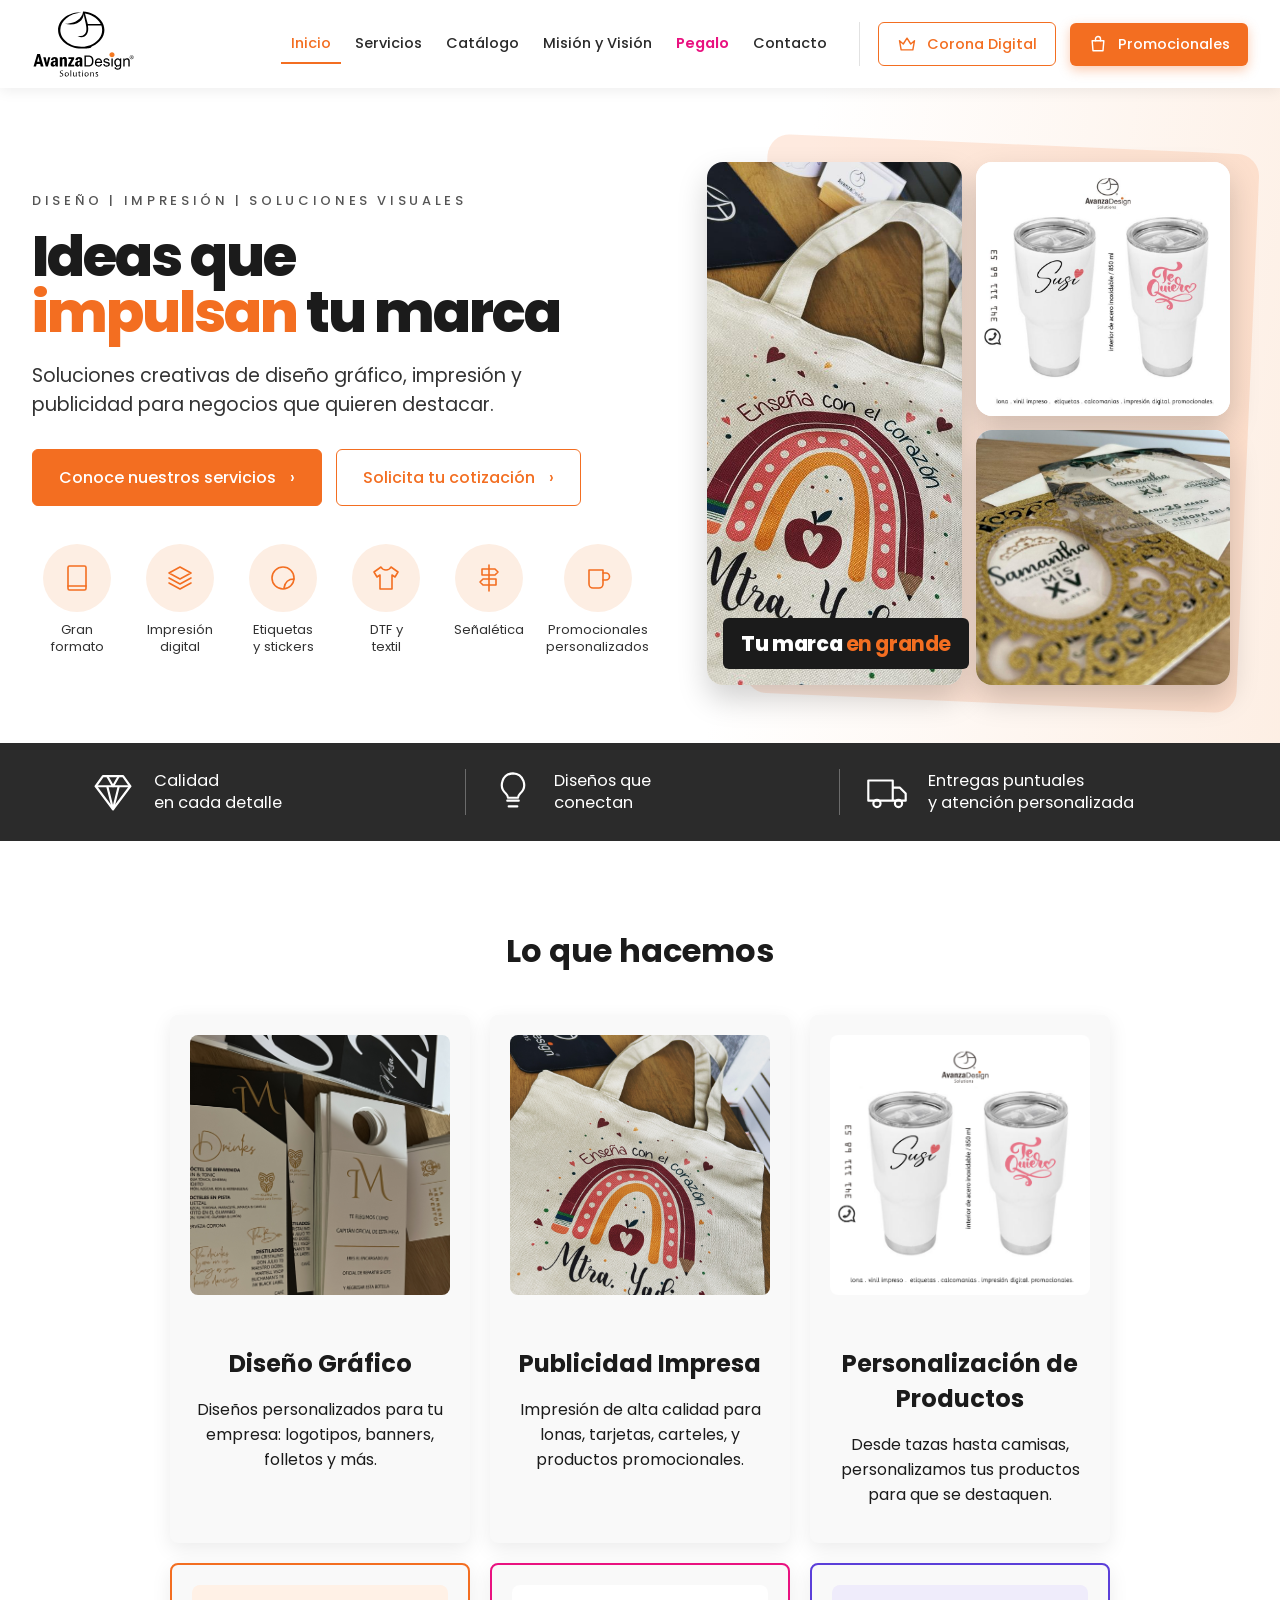
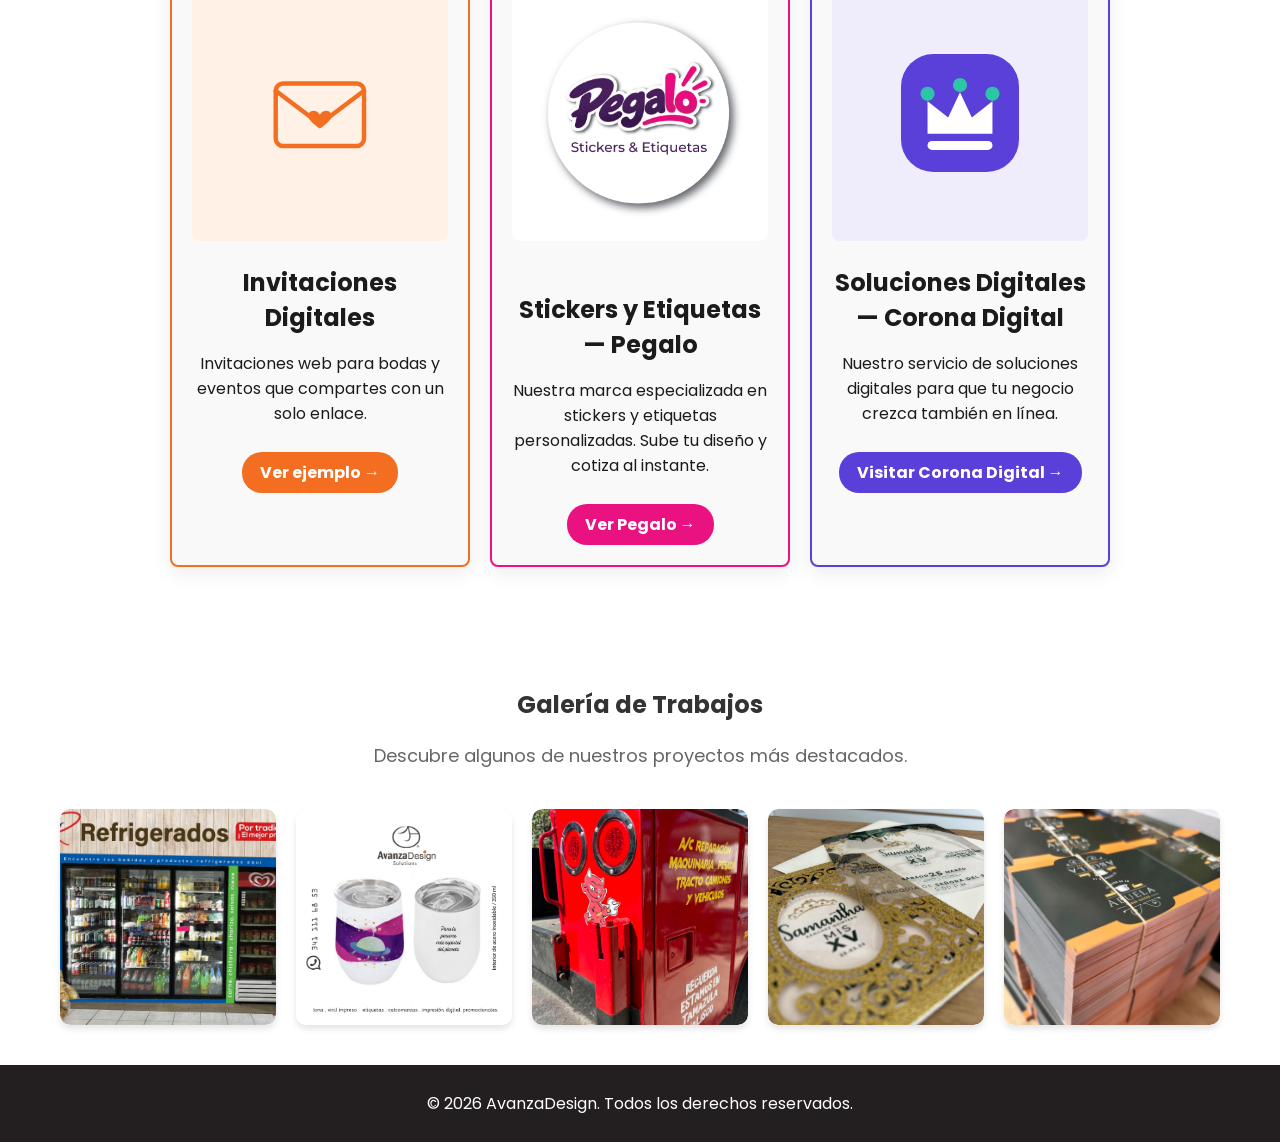
==== index.html @ 0ae36cdd "Initial Commit" ====
<!DOCTYPE html>
<html lang="en">
<head>
    <meta charset="UTF-8">
    <meta name="viewport" content="width=device-width, initial-scale=1.0">
    <title>AvanzaDesign</title>
    <link rel="stylesheet" href="styles/index.css">
<link rel="preconnect" href="https://fonts.googleapis.com">
    <link href="https://fonts.googleapis.com/css2?family=Poppins:wght@400;500;600;800&display=swap" rel="stylesheet">
    <link rel="icon" href="favicon.ico?v=3" sizes="any">
    <link rel="icon" type="image/png" sizes="32x32" href="favicon-32.png?v=3">
    <link rel="apple-touch-icon" href="apple-touch-icon.png?v=3">
    <link rel="stylesheet" href="styles/avanza-refresh.css?v=20261014d">
</head>
<body>
    <div class="container">
        <div id="site-header"></div>
        <script src="components/nav.js?v=20261014b"></script>

        <!-- Hero -->
        <section id="inicio" class="hero2">
            <div class="hero2-inner">
                <div>
                    <p class="eyebrow">DISEÑO | IMPRESIÓN | SOLUCIONES VISUALES</p>
                    <h1>Ideas que<br><em>impulsan</em> tu marca</h1>
                    <p class="lead">Soluciones creativas de diseño gráfico, impresión y publicidad para negocios que quieren destacar.</p>
                    <div class="hero2-ctas">
                        <a href="#servicios" class="btn btn-primary">Conoce nuestros servicios <span aria-hidden="true">›</span></a>
                        <a href="contacto.html" class="btn btn-outline">Solicita tu cotización <span aria-hidden="true">›</span></a>
                    </div>
                    <ul class="hero-cats"><li><a href="catalogo.html"><span class="ico"><svg viewBox="0 0 32 32"><rect x="7" y="4" width="18" height="24" rx="1.5"/><path d="M7 24h18"/></svg></span>Gran<br>formato</a></li><li><a href="catalogo.html"><span class="ico"><svg viewBox="0 0 32 32"><path d="M16 5l11 6-11 6-11-6 11-6z"/><path d="M5 16l11 6 11-6M5 21l11 6 11-6"/></svg></span>Impresión<br>digital</a></li><li><a href="pegalo/index.html"><span class="ico"><svg viewBox="0 0 32 32"><circle cx="16" cy="16" r="11"/><path d="M27 17c-5 0-9 3-10 9"/></svg></span>Etiquetas<br>y stickers</a></li><li><a href="catalogo.html"><span class="ico"><svg viewBox="0 0 32 32"><path d="M11 5l-7 5 3 5 3-2v14h12V13l3 2 3-5-7-5c-1 2-2.5 3-5 3s-4-1-5-3z"/></svg></span>DTF y<br>textil</a></li><li><a href="catalogo.html"><span class="ico"><svg viewBox="0 0 32 32"><path d="M16 3v26M9 7h13l3 3-3 3H9zM23 17H10l-3 3 3 3h13z"/></svg></span>Señalética</a></li><li><a href="https://www.promocionalesenlinea.com/AVANZADESIGN"><span class="ico"><svg viewBox="0 0 32 32"><path d="M7 8h14v14a4 4 0 01-4 4h-6a4 4 0 01-4-4V8z"/><path d="M21 11h3a3 3 0 010 7h-3"/></svg></span>Promocionales<br>personalizados</a></li></ul>
                </div>
                <div class="hero-visual">
                    <figure class="hv-a"><img src="images/hero-bolsa.jpg" alt="Bolsa de tela personalizada"></figure>
                    <figure class="hv-c"><img src="images/hero-thermo.jpg" alt="Termos personalizados AvanzaDesign"></figure>
                    <figure class="hv-d"><img src="images/hero-xv.jpg" alt="Invitación acrílica personalizada"></figure>
                    <div class="hv-badge">Tu marca <b>en grande</b></div>
                </div>
            </div>
            <div class="hero-values"><ul><li><svg viewBox="0 0 32 32"><path d="M9 5h14l5 7-12 16L4 12z"/><path d="M4 12h24M12 5l4 7 4-7M16 28l-4-16M16 28l4-16"/></svg><span>Calidad<br>en cada detalle</span></li><li><svg viewBox="0 0 32 32"><path d="M12 22h8M13 26h6M16 3a8 8 0 00-5 14c1 1 1.5 2 1.5 3h7c0-1 .5-2 1.5-3a8 8 0 00-5-14z"/></svg><span>Diseños que<br>conectan</span></li><li><svg viewBox="0 0 32 32"><path d="M3 8h17v14H3zM20 13h5l4 4v5h-9"/><circle cx="9" cy="24" r="2.5"/><circle cx="24" cy="24" r="2.5"/></svg><span>Entregas puntuales<br>y atención personalizada</span></li></ul></div>
        </section>

        <!-- Servicios destacados -->
        <section id="servicios">
            <h2>Lo que hacemos</h2>
            <div class="services-container">
                <div class="service-card">
                    <img src="images/menu.JPG" alt="Diseño Gráfico">
                    <h3>Diseño Gráfico</h3>
                    <p>Diseños personalizados para tu empresa: logotipos, banners, folletos y más.</p>
                </div>
                <div class="service-card">
                    <img src="images/bolsa.JPG" alt="Publicidad Impresa">
                    <h3>Publicidad Impresa</h3>
                    <p>Impresión de alta calidad para lonas, tarjetas, carteles, y productos promocionales.</p>
                </div>
                <div class="service-card">
                    <img src="images/thermo.png" alt="Personalización de Productos">
                    <h3>Personalización de Productos</h3>
                    <p>Desde tazas hasta camisas, personalizamos tus productos para que se destaquen.</p>
                </div>
                <div class="service-card" style="border: 2px solid #f36e21;">
                    <div class="logo-tile tile-invite"><svg viewBox="0 0 64 64" aria-hidden="true"><rect x="8" y="16" width="48" height="34" rx="4"/><path d="M8 20l24 18 24-18"/><path d="M32 33c-2-4-8-2-6 2 1.5 2.500 6 5.500 6 5.500s4.500-3 6-5.500c2-4-4-6-6-2z" fill="#f36e21" stroke="none"/></svg></div>
                    <h3>Invitaciones Digitales</h3>
                    <p>Invitaciones web para bodas y eventos que compartes con un solo enlace.</p>
                    <a href="https://mariferyjuandiego.avanzadesign.mx/" target="_blank" rel="noopener" class="card-link" style="background:#f36e21;">Ver ejemplo →</a>
                </div>
                <div class="service-card" style="border: 2px solid #E91280;">
                    <img src="images/pegalo-logo.png" alt="Pegalo Stickers y Etiquetas">
                    <h3>Stickers y Etiquetas — Pegalo</h3>
                    <p>Nuestra marca especializada en stickers y etiquetas personalizadas. Sube tu diseño y cotiza al instante.</p>
                    <a href="pegalo/index.html" style="display:inline-block; margin-top:10px; background:#E91280; color:#fff; padding:8px 18px; border-radius:20px; text-decoration:none; font-weight:bold;">Ver Pegalo →</a>
                </div>
                <div class="service-card" style="border: 2px solid #5B3FD9;">
                    <div class="logo-tile"><img src="images/logo-corona-digital.svg" alt="Corona Digital"></div>
                    <h3>Soluciones Digitales — Corona Digital</h3>
                    <p>Nuestro servicio de soluciones digitales para que tu negocio crezca también en línea.</p>
                    <a href="https://coronadigital.avanzadesign.com/" target="_blank" rel="noopener" class="card-link" style="background:#5B3FD9;">Visitar Corona Digital →</a>
                </div>
            </div>
        </section>


               <!-- Sección de la Galería -->
               <section id="galeria">
                <h2>Galería de Trabajos</h2>
                <p>Descubre algunos de nuestros proyectos más destacados.</p>
                <div class="gallery">
                    <!-- Imagen 1 -->
                    <div class="gallery-item">
                        <img src="images/ramos.JPG" alt="Proyecto 1">
                        <div class="overlay">
                            <p>Proyecto 1 - Lona Publicitaria</p>
                        </div>
                    </div>
                    <!-- Imagen 2 -->
                    <div class="gallery-item">
                        <img src="images/thermito.png" alt="Proyecto 2">
                        <div class="overlay">
                            <p>Proyecto 2 - Diseño de Camisetas</p>
                        </div>
                    </div>
                    <!-- Imagen 3 -->
                    <div class="gallery-item">
                        <img src="images/calca.png" alt="Proyecto 3">
                        <div class="overlay">
                            <p>Proyecto 3 - Branding Corporativo</p>
                        </div>
                    </div>
                    <!-- Imagen 4 -->
                    <div class="gallery-item">
                        <img src="images/xv.JPG" alt="Proyecto 4">
                        <div class="overlay">
                            <p>Proyecto 4 - Invitaciones Personalizadas</p>
                        </div>
                    </div>
                    <!-- Imagen 5 -->
                    <div class="gallery-item">
                        <img src="images/impresion-offset.jpg" alt="Proyecto 5 - Impresión offset de tarjetas">
                        <div class="overlay">
                            <p>Proyecto 5 - Impresión Offset</p>
                        </div>
                    </div>
                </div>
            </section>


        <footer>
            <p>&copy; 2026 AvanzaDesign. Todos los derechos reservados.</p>
        </footer>

    </div>
</body>
</html>
---- styles/index.css ----
/* General */
body {
    font-family: Arial, sans-serif;
    margin: 0;
    padding: 0;
    background-color: #f4f4f4;
    color: #333;
    height: 100%;
}

/* Contenedor principal */
.container {
    display: flex;
    flex-direction: column;
    min-height: 100vh;
}

/* Encabezado */
header {
    background-color: #333333;
    color: #ffffff;
    padding: 10px 0;
    box-shadow: 0 4px 6px rgba(0, 0, 0, 0.1);
    position: sticky;
    top: 0;
    z-index: 1000;
}

.header-container {
    display: flex;
    align-items: center;
    justify-content: space-between;
    padding: 0 30px;
}

header .logo {
    max-width: 120px;
    height: auto;
}

nav ul {
    list-style: none;
    display: flex;
    margin: 0;
    padding: 0;
}

nav ul li {
    margin: 0 15px;
}

nav ul li a {
    color: #ffffff;
    text-decoration: none;
}

nav ul li a:hover {
    color: #cccccc;
}

.menu-toggle {
    display: hidden;
    font-size: 24px;
    color: #fff;
    cursor: pointer;
}

nav ul {
    list-style: none;
    padding: 0;
    margin: 0;
    display: flex;
}

@media (max-width: 768px) {
    #mobile-menu {
        display: none;
        flex-direction: column;
        background-color: #333;
        position: absolute;
        top: 100%;
        left: 0;
        right: 0;
        padding: 10px;
        z-index: 1000;
    }

    #mobile-menu.show {
        display: flex;
    }

    .menu-toggle {
        display: block;
        font-size: 24px;
        cursor: pointer;
        color: white;
    }

    nav ul {
        flex-direction: column;
    }
}



/* Banner principal */
#banner {
    background: url('images/banner-bg.jpg') no-repeat center center/cover;
    height: 100vh;
    display: flex;
    align-items: center;
    justify-content: center;
    text-align: center;
    color: white;
    position: relative;
}

.hero-text {
    position: relative;
    z-index: 2;
    padding: 0 20px;
}

.hero-text h1 {
    font-size: 6vw;
    margin-bottom: 10px;
    text-shadow: 2px 2px 4px rgba(0, 0, 0, 0.5);
}

.hero-text p {
    font-size: 4vw;
    margin-bottom: 70px;
    text-shadow: 2px 2px 4px rgba(0, 0, 0, 0.5);
}

.cta-button {
    background-color: #f36e21;
    padding: 10px 20px;
    color: white;
    text-decoration: none;
    font-size: 18px;
    border-radius: 5px;
    transition: background-color 0.3s;
}

.cta-button:hover {
    background-color: #e45a18;
}

#banner::before {
    content: '';
    position: absolute;
    top: 0;
    left: 0;
    right: 0;
    bottom: 0;
    background: rgba(0, 0, 0, 0.4);
    z-index: 1;
}

/* Servicios */
#servicios {
    background-color: #fff;
    padding: 60px 20px;
    text-align: center;
}

#servicios h2 {
    font-size: 32px;
    margin-bottom: 40px;
}

.services-container {
    display: flex;
    flex-wrap: wrap;
    justify-content: center;
    gap: 20px;
}

.service-card {
    background-color: #f9f9f9;
    padding: 20px;
    width: calc(100% - 40px);
    max-width: 300px;
    box-shadow: 0 4px 6px rgba(0, 0, 0, 0.1);
    border-radius: 8px;
}

.service-card img {
    width: 100%;
    height: auto;
    border-radius: 8px;
    margin-bottom: 20px;
}

.service-card h3 {
    font-size: 24px;
    margin-bottom: 10px;
}

.service-card p {
    font-size: 16px;
}

/* Galería */
#galeria {
    padding: 40px;
    text-align: center;
    background-color: #ffffff;
}

#galeria h2 {
    color: #333;
    margin-bottom: 20px;
}

#galeria p {
    color: #666;
    font-size: 18px;
    margin-bottom: 40px;
}

.gallery {
    display: flex;
    gap: 20px;
    padding: 0 20px;
}

.gallery-item {
    position: relative;
    overflow: hidden;
    border-radius: 10px;
    box-shadow: 0 4px 6px rgba(0, 0, 0, 0.1);
    flex: 1;
}

.gallery-item img {
    width: 100% ;
    height: auto;
    transition: transform 0.3s ease;
    border-radius: 10px;
}

.gallery-item:hover img {
    transform: scale(1.1);
}

.overlay {
    position: absolute;
    top: 0;
    left: 0;
    right: 0;
    bottom: 0;
    background: rgba(0, 0, 0, 0.5);
    color: #fff;
    display: flex;
    justify-content: center;
    align-items: center;
    opacity: 0;
    transition: opacity 0.3s ease;
    border-radius: 10px;
}

.gallery-item:hover .overlay {
    opacity: 1;
}

.overlay p {
    font-size: 18px;
    font-weight: bold;
}

/* Pie de página */
footer {
    background-color: #231f20;
    color: #fff;
    text-align: center;
    padding: 10px 0;
    margin-top: auto;
}

/* Responsividad */
@media (max-width: 768px) {
    .hero-text h1 {
        font-size: 5vw;
    }

    .hero-text p {
        font-size: 3.5vw;
    }

    .service-card {
        width: 90%;
    }

    .gallery {
        grid-template-columns: repeat(auto-fill, minmax(100px, 1fr));
    }
}
---- styles/avanza-refresh.css ----
/* AvanzaDesign — refresh de estilo (se carga DESPUÉS del css de cada página) */
:root { --av-orange:#f36e21; --av-orange-dark:#d95a12; --av-ink:#1b1b1b; --av-peach:#fdeee3; --av-gray:#555; }

body { font-family:'Poppins',Arial,sans-serif; background:#fff; color:var(--av-ink); }

/* ---------- Header blanco: el logo ya no se pierde ---------- */
header { background:#fff; color:var(--av-ink); padding:10px 0; box-shadow:0 2px 14px rgba(0,0,0,.08); }
header .header-container { max-width:1400px; margin:0 auto; padding:0 32px; gap:24px; }
header .logo { height:68px; width:auto; max-width:none; display:block; }
header nav ul { align-items:center; gap:4px; }
header nav ul li { margin:0; }
header nav ul li a { color:#2a2a2a; font-size:14.5px; font-weight:500; padding:8px 10px; white-space:nowrap; display:block; border-bottom:2px solid transparent; }
header nav ul li a:hover { color:var(--av-orange); }
header nav ul li a.active { color:var(--av-orange); border-bottom-color:var(--av-orange); }
header nav ul li a.nav-pegalo { color:#e91280; font-weight:600; }
header nav ul li.nav-cta-item { margin-left:12px; }
header nav ul li a.nav-cta { background:var(--av-orange); color:#fff; border-radius:6px; padding:11px 18px; display:flex; align-items:center; gap:10px; font-weight:500; border-bottom:0; box-shadow:0 4px 12px rgba(243,110,33,.35); white-space:nowrap; }
header nav ul li a.nav-cta:hover { background:var(--av-orange-dark); color:#fff; }
header nav ul li a.nav-cta svg { width:20px; height:20px; }
header nav ul li.nav-cta-alt-item { margin-left:18px; padding-left:18px; border-left:1px solid #e2e2e2; }
header nav ul li.nav-cta-alt-item + li.nav-cta-item { margin-left:10px; }
header nav ul li a.nav-cta.nav-cta-alt { background:#fff; color:var(--av-orange); border:1.5px solid var(--av-orange); box-shadow:none; padding:10.5px 18px; }
header nav ul li a.nav-cta.nav-cta-alt:hover { background:var(--av-orange); color:#fff; }
header .menu-toggle { display:none; color:var(--av-ink); font-size:28px; }

@media (max-width:1279px) {
  header .header-container { padding:0 18px; }
  header .logo { height:50px; }
  header .menu-toggle { display:block; }
  header #mobile-menu { display:none; position:absolute; top:100%; left:0; right:0; background:#fff; padding:10px 18px 18px; box-shadow:0 10px 20px rgba(0,0,0,.1); }
  header #mobile-menu.show { display:block; }
  header nav ul { flex-direction:column; align-items:stretch; }
  header nav ul li.nav-cta-item { margin:10px 0 0; }
  header nav ul li.nav-cta-alt-item { border-left:0; padding-left:0; margin-left:0; }
  header nav ul li.nav-cta-alt-item + li.nav-cta-item { margin-left:0; }
  header nav ul li a.nav-cta { justify-content:center; }
}

/* ---------- Hero ---------- */
#servicios, #inicio { scroll-margin-top:calc(var(--header-h,100px) + 8px); }
.hero2 { background:linear-gradient(100deg,#fff 58%,var(--av-peach) 100%); }
.hero2-inner { max-width:1400px; margin:0 auto; padding:56px 32px 40px; display:grid; grid-template-columns:1.05fr .95fr; gap:40px; align-items:center; }
.hero2 .eyebrow { font-size:13px; letter-spacing:.28em; color:var(--av-gray); font-weight:500; margin:0 0 18px; }
.hero2 h1 { font-size:clamp(2.3rem,4.4vw,4.4rem); line-height:.98; letter-spacing:-.035em; font-weight:800; margin:0 0 22px; color:var(--av-ink); text-shadow:none; }
.hero2 h1 em { font-style:normal; color:var(--av-orange); }
.hero2 .lead { font-size:clamp(1rem,1.5vw,1.3rem); line-height:1.5; color:#333; max-width:560px; margin:0 0 30px; text-shadow:none; }
.hero2-ctas { display:flex; gap:14px; flex-wrap:wrap; margin-bottom:38px; }
.btn { display:inline-flex; align-items:center; gap:14px; padding:15px 26px; border-radius:6px; font-weight:500; font-size:1rem; text-decoration:none; border:1.5px solid var(--av-orange); transition:background .2s,color .2s; }
.btn-primary { background:var(--av-orange); color:#fff; }
.btn-primary:hover { background:var(--av-orange-dark); }
.btn-outline { background:#fff; color:var(--av-orange); }
.btn-outline:hover { background:var(--av-orange); color:#fff; }
.btn:focus-visible, header a:focus-visible { outline:3px solid #1b1b1b; outline-offset:2px; }

.hero-cats { display:grid; grid-template-columns:repeat(6,1fr); gap:12px; list-style:none; margin:0; padding:0; max-width:700px; }
.hero-cats a { display:flex; flex-direction:column; align-items:center; text-align:center; gap:10px; color:#333; text-decoration:none; font-size:.82rem; line-height:1.25; }
.hero-cats .ico { width:68px; height:68px; border-radius:50%; background:var(--av-peach); display:grid; place-items:center; }
.hero-cats svg { width:32px; height:32px; stroke:var(--av-orange); fill:none; stroke-width:1.6; stroke-linecap:round; stroke-linejoin:round; }
.hero-cats a:hover .ico { background:var(--av-orange); }
.hero-cats a:hover svg { stroke:#fff; }

/* Collage de fotos reales */
.hero-visual { position:relative; display:grid; grid-template-columns:1fr 1fr; grid-template-rows:auto auto; gap:14px; padding:18px; }
.hero-visual::before { content:''; position:absolute; inset:0 0 0 12%; background:var(--av-orange); border-radius:22px; transform:rotate(2.5deg); opacity:.14; }
.hero-visual figure { position:relative; margin:0; border-radius:16px; overflow:hidden; box-shadow:0 14px 30px rgba(0,0,0,.18); background:#fff; }
.hero-visual img { width:100%; height:100%; object-fit:cover; display:block; }
.hv-a { grid-row:span 2; } .hv-c, .hv-d { aspect-ratio:1/1; }
.hv-badge { position:absolute; left:34px; bottom:34px; background:var(--av-ink); color:#fff; font-weight:800; letter-spacing:-.02em; padding:10px 18px; border-radius:6px; font-size:clamp(.95rem,1.6vw,1.3rem); }
.hv-badge b { color:var(--av-orange); }

/* Franja oscura de valores */
.hero-values { background:#2b2b2b; color:#fff; }
.hero-values ul { max-width:1100px; margin:0 auto; padding:26px 32px; list-style:none; display:grid; grid-template-columns:repeat(3,1fr); gap:24px; }
.hero-values li { display:flex; align-items:center; gap:18px; font-size:1.02rem; line-height:1.3; }
.hero-values li + li { border-left:1px solid rgba(255,255,255,.3); padding-left:24px; }
.hero-values svg { width:46px; height:46px; flex:none; stroke:#fff; fill:none; stroke-width:1.5; stroke-linecap:round; stroke-linejoin:round; }

@media (max-width:900px) {
  .hero2-inner { grid-template-columns:1fr; padding:36px 20px 28px; }
  .hero-cats { grid-template-columns:repeat(3,1fr); gap:18px 8px; }
  .hero-values ul { grid-template-columns:1fr; }
  .hero-values li + li { border-left:0; padding-left:0; }
}
@media (prefers-reduced-motion:reduce){ *{ transition:none !important; } }

/* Tarjetas de servicios: limpiar sobre fondo blanco */
#servicios h2 { color:var(--av-ink); }
.service-card { box-sizing:border-box; box-shadow:0 6px 20px rgba(0,0,0,.08); }

/* Tarjeta Corona Digital */
.logo-tile { aspect-ratio:1/1; background:#efecfb; border-radius:8px; display:grid; place-items:center; margin-bottom:20px; }
.logo-tile img { width:46%; height:auto; margin:0; border-radius:0; }
.service-card .card-link { display:inline-block; margin-top:10px; color:#fff; padding:8px 18px; border-radius:20px; text-decoration:none; font-weight:bold; }

/* Servicios: más ancho y tarjetas parejas */
.services-container { max-width:1000px; margin:0 auto; }
.service-card > img { aspect-ratio:1/1; object-fit:cover; }
.service-card > img[src*="pegalo-logo"] { object-fit:contain; background:#fff; }
.logo-tile.tile-invite { background:#fff1e6; }
.logo-tile svg { width:46%; height:auto; stroke:var(--av-orange); fill:none; stroke-width:2.4; stroke-linecap:round; stroke-linejoin:round; }

/* Catálogo: el menú lateral nace debajo del header (no lo corta) */
.catalog-layout { display:grid; grid-template-columns:220px minmax(0,1fr); flex:1; align-items:start; }
#sidebar { position:sticky; top:var(--header-h,100px); bottom:auto; left:auto; width:auto; height:calc(100vh - var(--header-h,100px)); overflow-y:auto; background:#fff; color:var(--av-ink); border-right:1px solid #ececec; padding:12px 0 0; z-index:5; }
#sidebar ul { list-style:none; margin:0; padding:10px 12px; }
#sidebar ul li { margin:0 0 6px; }
#sidebar ul li a { color:#2a2a2a; font-size:15px; padding:11px 14px; border-radius:6px; display:block; text-decoration:none; }
#sidebar ul li a:hover { background:var(--av-peach); color:var(--av-orange); }
#sidebar ul li a.active { background:var(--av-orange); color:#fff; }
#catalogo-content { margin:0; padding:28px 36px 40px; background:#fff; min-height:60vh; }
.catalog-section { text-align:left; padding:0; }
.catalog-section h2 { margin:0 0 6px; font-size:1.8rem; font-weight:800; letter-spacing:-.02em; }
.catalog-section h3 { margin:30px 0 4px; font-size:1.15rem; }
.cat-note { color:var(--av-gray); margin:0 0 14px; }
.catalog-section iframe { width:100%; height:82vh; min-height:520px; aspect-ratio:auto; border:1px solid #e5e5e5; border-radius:8px; margin:10px 0 6px; background:#f7f7f7; }
.pdf-open { display:inline-block; color:var(--av-orange); font-weight:500; text-decoration:none; margin-bottom:10px; }
.pdf-open:hover { text-decoration:underline; }
.catalog-section a img { max-width:100%; }
@media (max-width:900px) {
  .catalog-layout { grid-template-columns:minmax(0,1fr); }
  #sidebar { position:static; height:auto; min-width:0; border-right:0; border-bottom:1px solid #ececec; padding:0; overflow-x:auto; overflow-y:hidden; }
  #sidebar ul { display:flex; gap:8px; overflow-x:auto; padding:10px 14px; white-space:nowrap; }
  #sidebar ul li { margin:0; }
  #catalogo-content { padding:18px 14px 30px; }
  .catalog-section iframe { height:70vh; min-height:420px; }
}

.catalog-section { scroll-margin-top:calc(var(--header-h,90px) + 16px); }

#servicios { width:100%; max-width:1400px; margin-left:auto; margin-right:auto; box-sizing:border-box; }

/* Galería: las 5 fotos SIEMPRE del mismo tamaño y alineadas (nunca crecen para llenar una fila) */
#galeria .gallery { display:flex; flex-wrap:wrap; justify-content:center; gap:20px; max-width:1400px; margin:0 auto; padding:0 20px; }
#galeria .gallery-item { flex:0 0 calc((100% - 80px) / 5); max-width:calc((100% - 80px) / 5); }
#galeria .gallery-item img { width:100%; height:auto; aspect-ratio:1/1; object-fit:cover; display:block; }
@media (max-width:999px) {
  #galeria .gallery-item { flex-basis:calc((100% - 40px) / 3); max-width:calc((100% - 40px) / 3); }
}
@media (max-width:639px) {
  #galeria .gallery { gap:12px; padding:0 14px; }
  #galeria .gallery-item { flex-basis:calc((100% - 12px) / 2); max-width:calc((100% - 12px) / 2); }
}
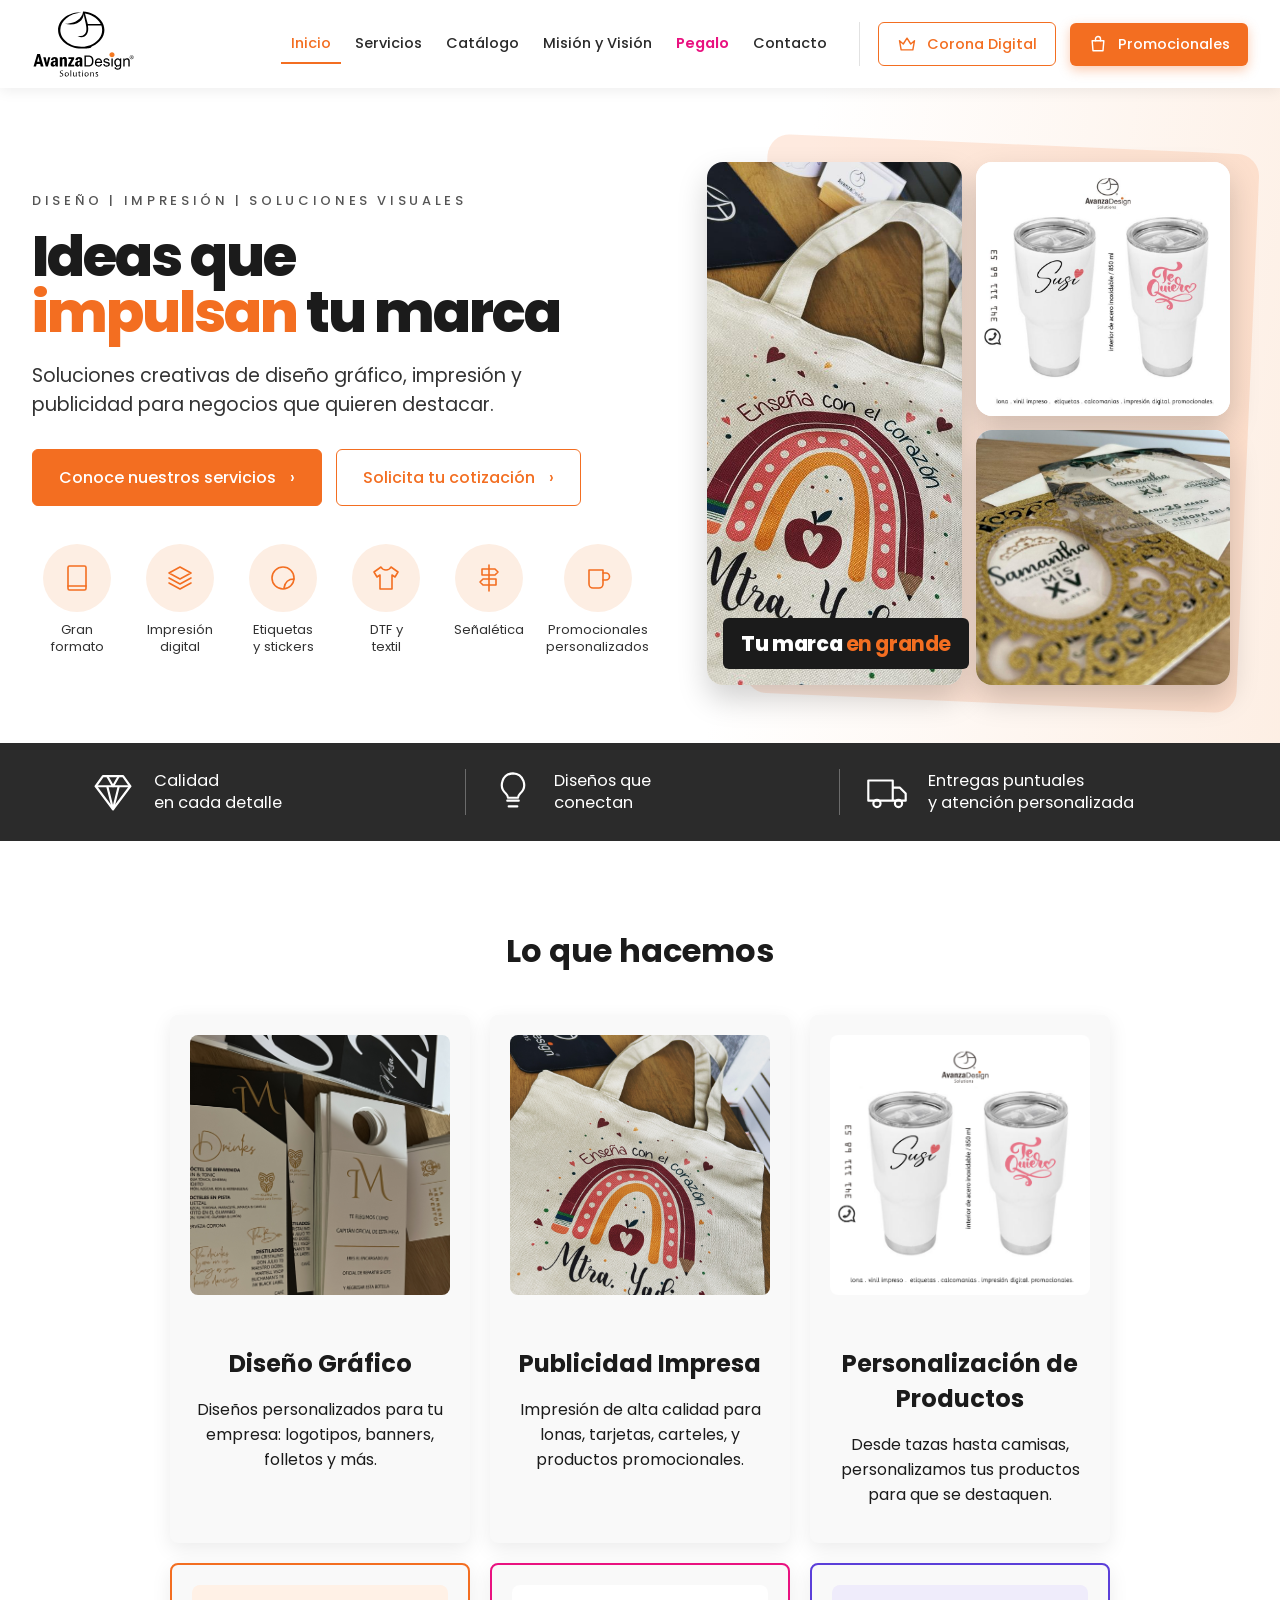
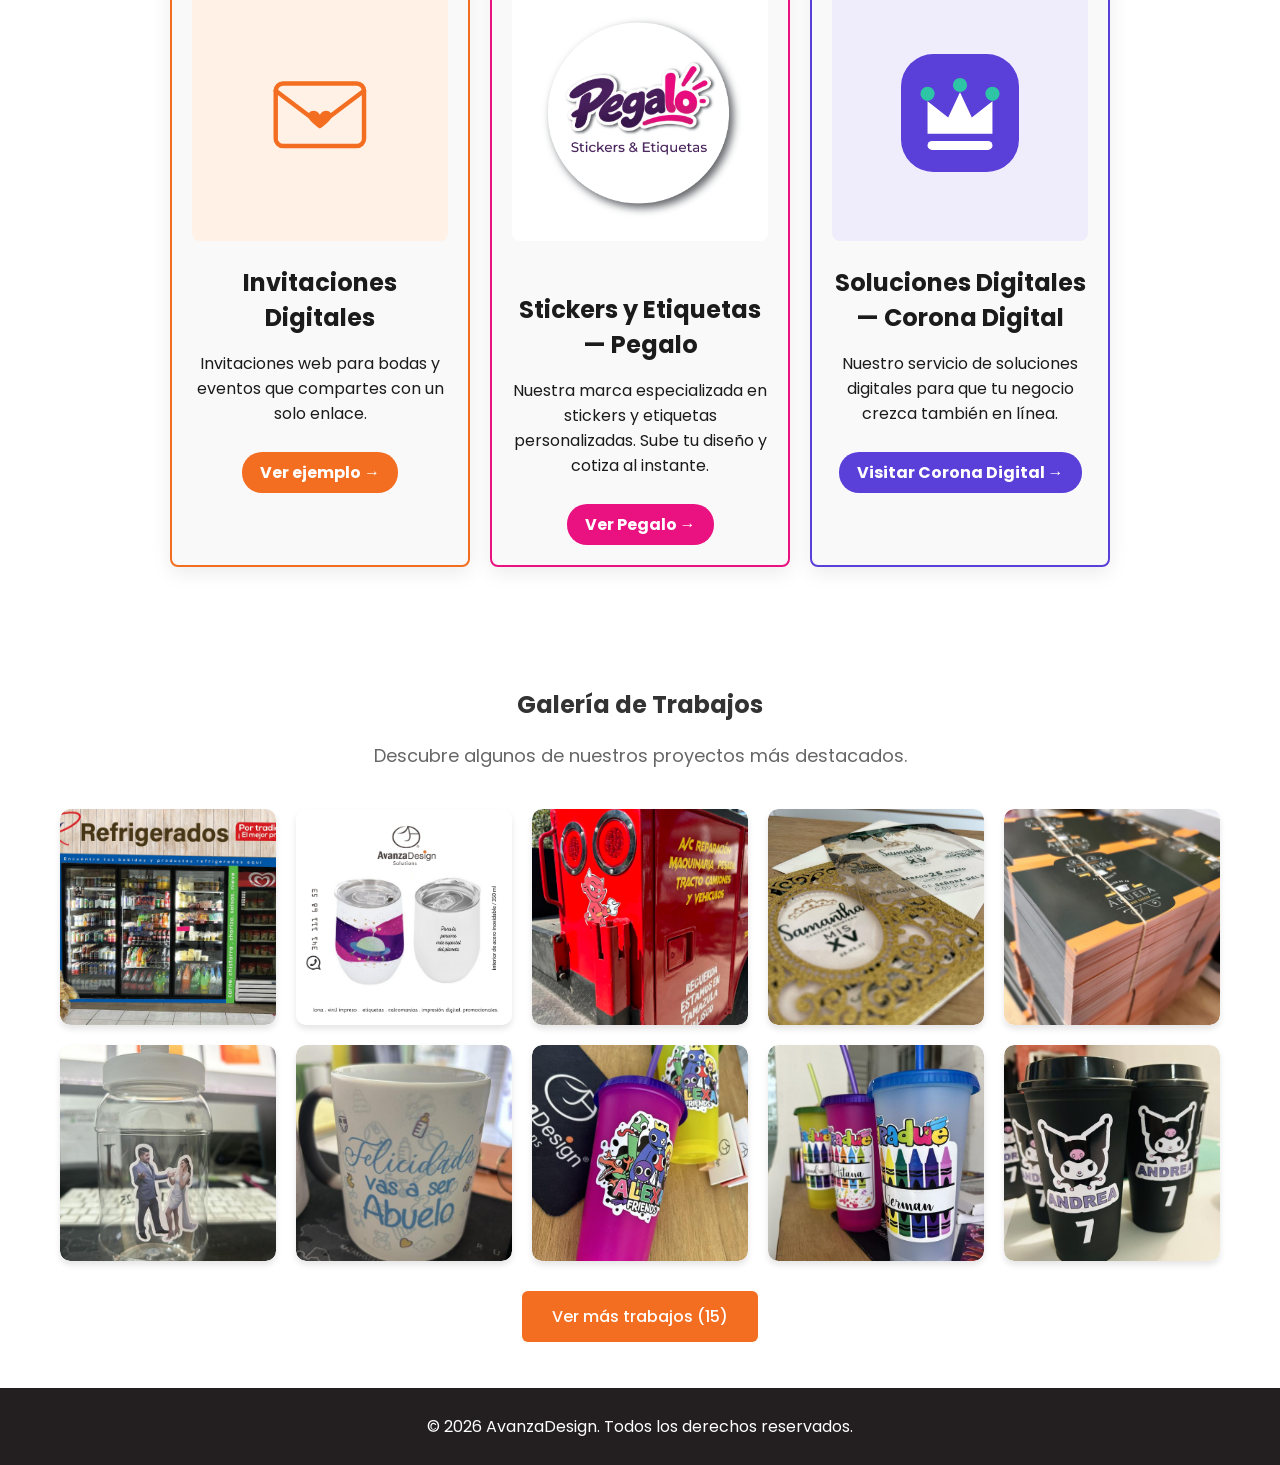
==== commit 35727ea4: "Galería en pegalo y ppágina principal actualizada" ====
--- a/index.html
+++ b/index.html
@@ -10,7 +10,7 @@
     <link rel="icon" href="favicon.ico?v=3" sizes="any">
     <link rel="icon" type="image/png" sizes="32x32" href="favicon-32.png?v=3">
     <link rel="apple-touch-icon" href="apple-touch-icon.png?v=3">
-    <link rel="stylesheet" href="styles/avanza-refresh.css?v=20261014d">
+    <link rel="stylesheet" href="styles/avanza-refresh.css?v=20261110a">
 </head>
 <body>
     <div class="container">
@@ -85,7 +85,7 @@
                <section id="galeria">
                 <h2>Galería de Trabajos</h2>
                 <p>Descubre algunos de nuestros proyectos más destacados.</p>
-                <div class="gallery">
+                <div class="gallery" data-initial="10">
                     <!-- Imagen 1 -->
                     <div class="gallery-item">
                         <img src="images/ramos.JPG" alt="Proyecto 1">
@@ -121,6 +121,26 @@
                             <p>Proyecto 5 - Impresión Offset</p>
                         </div>
                     </div>
+                                    <div class="gallery-item"><img src="images/gallery/termo-01.jpg" alt="Termo o vaso personalizado por AvanzaDesign" loading="lazy" decoding="async"></div>
+                    <div class="gallery-item"><img src="images/gallery/termo-02.jpg" alt="Termo o vaso personalizado por AvanzaDesign" loading="lazy" decoding="async"></div>
+                    <div class="gallery-item"><img src="images/gallery/termo-03.jpg" alt="Termo o vaso personalizado por AvanzaDesign" loading="lazy" decoding="async"></div>
+                    <div class="gallery-item"><img src="images/gallery/termo-04.jpg" alt="Termo o vaso personalizado por AvanzaDesign" loading="lazy" decoding="async"></div>
+                    <div class="gallery-item"><img src="images/gallery/termo-05.jpg" alt="Termo o vaso personalizado por AvanzaDesign" loading="lazy" decoding="async"></div>
+                    <div class="gallery-item"><img src="images/gallery/termo-06.jpg" alt="Termo o vaso personalizado por AvanzaDesign" loading="lazy" decoding="async"></div>
+                    <div class="gallery-item"><img src="images/gallery/termo-07.jpg" alt="Termo o vaso personalizado por AvanzaDesign" loading="lazy" decoding="async"></div>
+                    <div class="gallery-item"><img src="images/gallery/termo-08.jpg" alt="Termo o vaso personalizado por AvanzaDesign" loading="lazy" decoding="async"></div>
+                    <div class="gallery-item"><img src="images/gallery/termo-09.jpg" alt="Termo o vaso personalizado por AvanzaDesign" loading="lazy" decoding="async"></div>
+                    <div class="gallery-item"><img src="images/gallery/termo-10.jpg" alt="Termo o vaso personalizado por AvanzaDesign" loading="lazy" decoding="async"></div>
+                    <div class="gallery-item"><img src="images/gallery/termo-11.jpg" alt="Termo o vaso personalizado por AvanzaDesign" loading="lazy" decoding="async"></div>
+                    <div class="gallery-item"><img src="images/gallery/termo-12.jpg" alt="Termo o vaso personalizado por AvanzaDesign" loading="lazy" decoding="async"></div>
+                    <div class="gallery-item"><img src="images/gallery/termo-13.jpg" alt="Termo o vaso personalizado por AvanzaDesign" loading="lazy" decoding="async"></div>
+                    <div class="gallery-item"><img src="images/gallery/termo-14.jpg" alt="Termo o vaso personalizado por AvanzaDesign" loading="lazy" decoding="async"></div>
+                    <div class="gallery-item"><img src="images/gallery/termo-15.jpg" alt="Termo o vaso personalizado por AvanzaDesign" loading="lazy" decoding="async"></div>
+                    <div class="gallery-item"><img src="images/gallery/termo-16.jpg" alt="Termo o vaso personalizado por AvanzaDesign" loading="lazy" decoding="async"></div>
+                    <div class="gallery-item"><img src="images/gallery/termo-17.jpg" alt="Termo o vaso personalizado por AvanzaDesign" loading="lazy" decoding="async"></div>
+                    <div class="gallery-item"><img src="images/gallery/termo-18.jpg" alt="Termo o vaso personalizado por AvanzaDesign" loading="lazy" decoding="async"></div>
+                    <div class="gallery-item"><img src="images/gallery/termo-19.jpg" alt="Termo o vaso personalizado por AvanzaDesign" loading="lazy" decoding="async"></div>
+                    <div class="gallery-item"><img src="images/gallery/termo-20.jpg" alt="Termo o vaso personalizado por AvanzaDesign" loading="lazy" decoding="async"></div>
                 </div>
             </section>
 
@@ -130,6 +150,7 @@
         </footer>
 
     </div>
+    <script src="components/gallery.js?v=1"></script>
 </body>
 </html>
 
--- a/styles/avanza-refresh.css
+++ b/styles/avanza-refresh.css
@@ -140,3 +140,10 @@
   #galeria .gallery { gap:12px; padding:0 14px; }
   #galeria .gallery-item { flex-basis:calc((100% - 12px) / 2); max-width:calc((100% - 12px) / 2); }
 }
+
+/* Galería: botón "Ver más" y fotos ocultas */
+.gallery-item[hidden] { display:none !important; }
+.gallery-more-wrap { text-align:center; margin:30px 0 6px; }
+.gallery-more { background:var(--av-orange); color:#fff; border:0; border-radius:6px; padding:13px 30px; font:500 1rem 'Poppins',Arial,sans-serif; cursor:pointer; }
+.gallery-more:hover { background:var(--av-orange-dark); }
+.gallery-more:focus-visible { outline:3px solid #1b1b1b; outline-offset:2px; }
